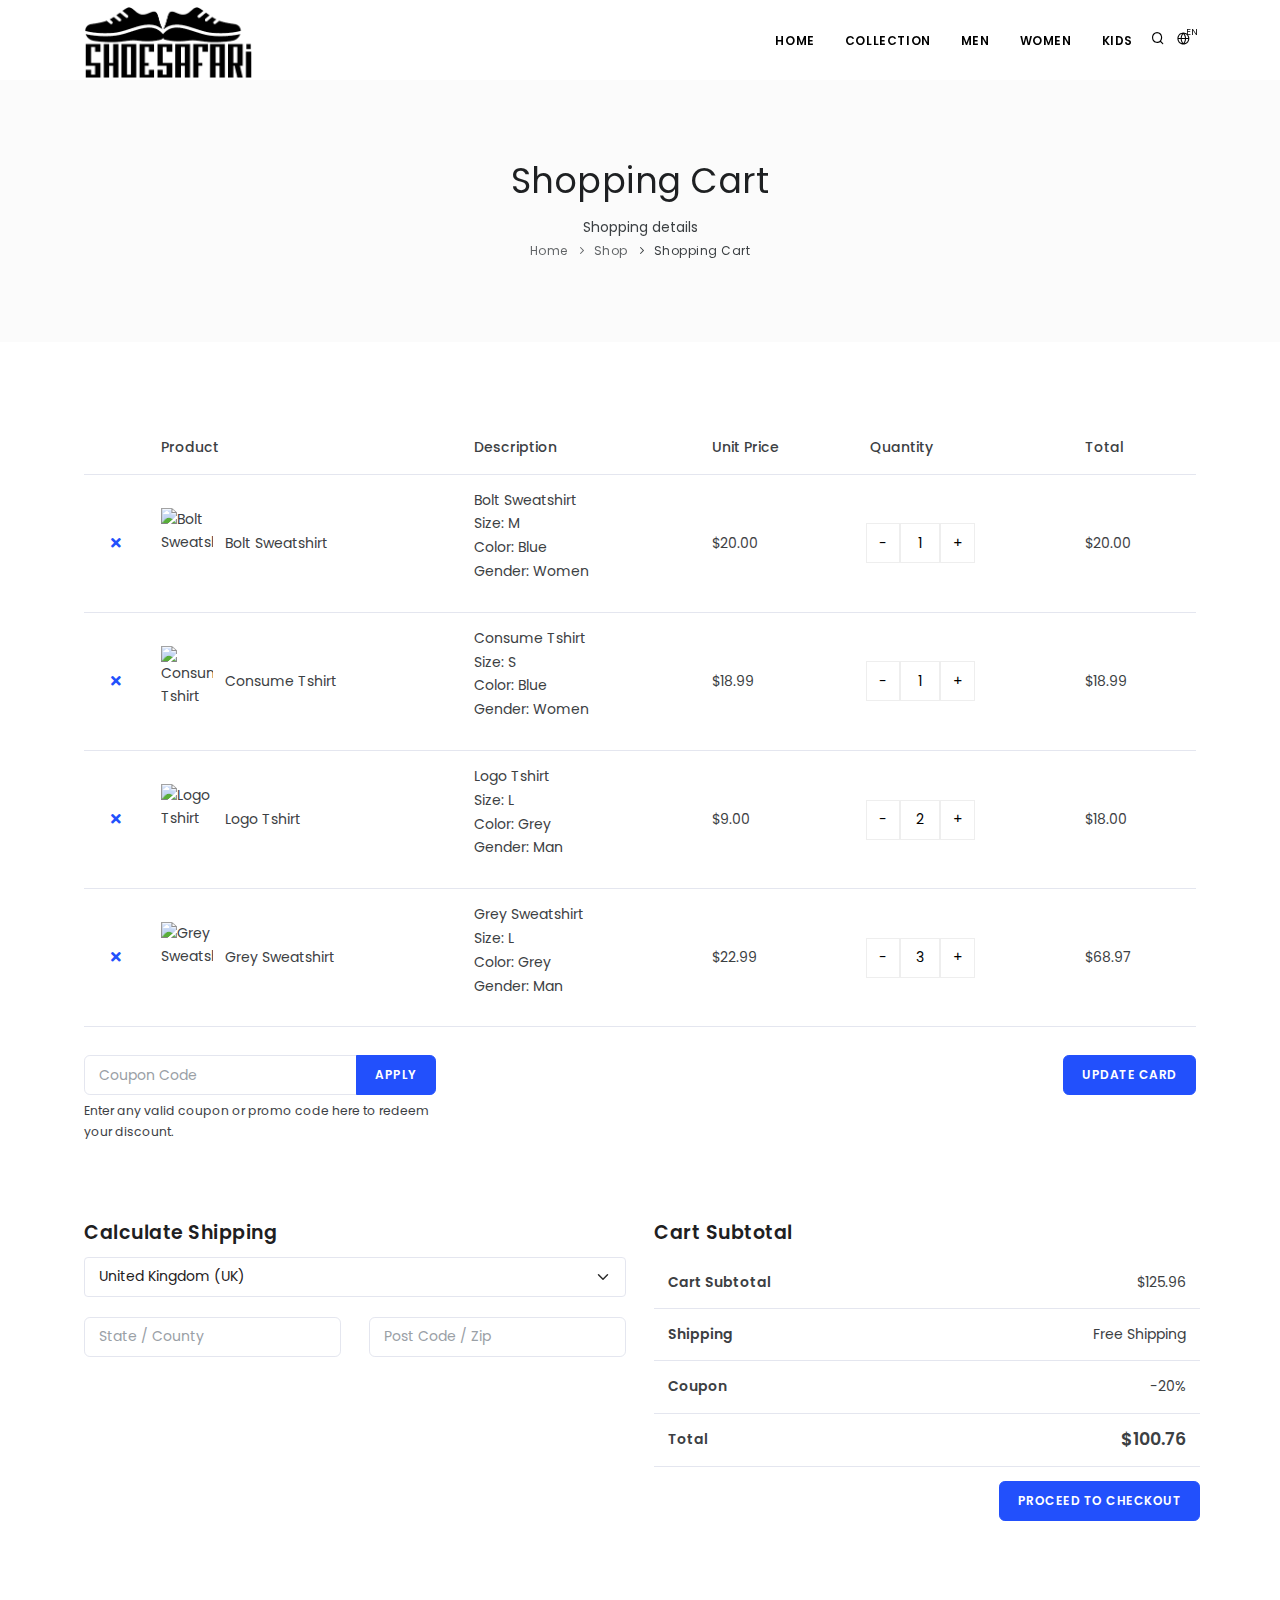
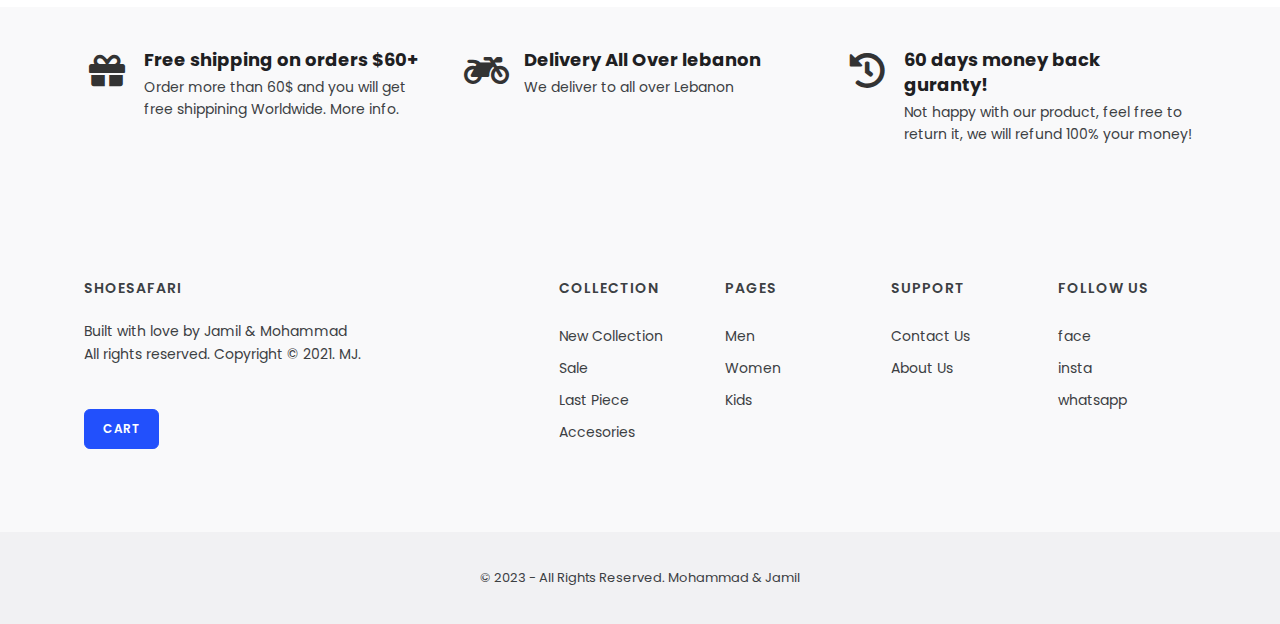
==== cart.html @ e4b2bf0d "Added Wishlist and wishlist" ====
<!DOCTYPE html>
<html lang="en">

<head>
    <meta name="viewport" content="width=device-width, initial-scale=1" />
    <meta http-equiv="content-type" content="text/html; charset=utf-8" />
    <meta name="author" content="INSPIRO" />
    <meta name="description" content="Themeforest Template Polo, html template">
    <link rel="icon" type="image/png" href="assets/image/logos/1.png">
    <meta http-equiv="X-UA-Compatible" content="IE=edge">
    <!-- Document title -->
    <title>ShoeSafari</title>
    <!-- Stylesheets & Fonts -->
    <link href="assets/css/plugins.css" rel="stylesheet">
    <link href="assets/css/style.css" rel="stylesheet">
    <link href="assets/css/our.css" rel="stylesheet">

</head>

<body>
    <!--  -->
    <!-- Body Inner -->
    <div class="body-inner">
        <!--This Is a Body Comment-->

        <!-- Header -->
        <header id="header" class="header-data">
            <div class="header-inner">
                <div class="container">
                    <!--Logo-->
                    <div id="logo">
                        <a href="index.html">
                            <!-- only one logo img -->
                            <span class="logo-default">
                                <img src="assets/image/logos/1.png" />
                            </span>
                        </a>
                    </div>
                    <!--End: Logo-->
                    <!-- Search -->
                    <div id="search"><a id="btn-search-close" class="btn-search-close" aria-label="Close search form"><i
                                class="icon-x"></i></a>
                        <form class="search-form" action="search-results-page.html" method="get">
                            <input class="form-control" name="q" type="text" placeholder="Type & Search..." />
                            <span class="text-muted">Start typing & press "Enter" or "ESC" to close</span>
                        </form>
                    </div>
                    <!-- end: search -->
                    <!--Header Extras-->
                    <div class="header-extras">
                        <ul>
                            <li>
                                <a id="btn-search" href="#"> <i class="icon-search"></i></a>
                            </li>
                            <li>
                                <div class="p-dropdown"> <a href="#"><i class="icon-globe"></i><span>EN</span></a>
                                    <ul class="p-dropdown-content">
                                        <li style="color: #000;"><a href="#">French</a></li>
                                        <li><a href="#">Spanish</a></li>
                                        <li><a href="#">English</a></li>
                                    </ul>
                                </div>
                            </li>
                        </ul>
                    </div>
                    <!--end: Header Extras-->
                    <!--Navigation Resposnive Trigger-->
                    <div id="mainMenu-trigger"> <a class="lines-button x"><span class="lines"></span></a></div>
                    <!--end: Navigation Resposnive Trigger-->
                    <!--Navigation-->
                    <div id="mainMenu">
                        <div class="container">
                            <nav>
                                <ul>
                                    <li><a href="index.html">Home</a></li>
                                    <li class="dropdown"><a href="#">Collection</a>
                                        <ul class="dropdown-menu">
                                            <li class=""><a href="#">New Collection <span
                                                        class="badge bg-danger">NEW</span></a></li>
                                            <li class=""><a href="#">Sales</a></li>
                                            <li class=""><a href="#">Last Piece</a></li>
                                            <li class=""><a href="#">Accessories</a></li>
                                        </ul>
                                    </li>
                                    <li class="dropdown"><a href="#">Men</a>
                                        <ul class="dropdown-menu">
                                            <li class=""><a href="#">Casual</a></li>
                                            <li class="dropdown-submenu"><a href="#">Sport</a>
                                                <ul class="dropdown-menu">
                                                    <li><a href="">Football</a></li>
                                                    <li><a href="">Basketball</a></li>
                                                    <li><a href="">Running</a></li>
                                                    <li><a href="">Others</a></li>
                                                </ul>
                                            </li>
                                            <li class=""><a href="#">Sneakers <span
                                                        class="badge bg-danger">NEW</span></a></li>
                                            <li class=""><a href="#">Boots</a></li>
                                            <li class=""><a href="#">Slippers</a></li>
                                        </ul>
                                    </li>
                                    <li class="dropdown"><a href="#">Women</a>
                                        <ul class="dropdown-menu">
                                            <li class=""><a href="#">Casual</a></li>
                                            <li class="dropdown-submenu"><a href="#">Sport</a>
                                                <ul class="dropdown-menu">
                                                    <li><a href="">Football</a></li>
                                                    <li><a href="">Basketball</a></li>
                                                    <li><a href="">Running</a></li>
                                                    <li><a href="">Others</a></li>
                                                </ul>
                                            </li>
                                            <li class=""><a href="#">Sneakers <span
                                                        class="badge bg-danger">NEW</span></a></li>
                                            <li class=""><a href="#">Boots</a></li>
                                            <li class=""><a href="#">Slippers</a></li>
                                        </ul>
                                    </li>
                                    <li class="dropdown mega-menu-item"><a href="#">Kids</a>
                                        <ul class="dropdown-menu">
                                            <li class="mega-menu-content">
                                                <div class="row">
                                                    <div class="col-lg-3">
                                                        <ul>
                                                            <li class="mega-menu-title">Baby Girl</li>
                                                            <li><a href="#">Sandals</a></li>
                                                            <li><a href="#">Sneakers</a></li>
                                                            <li><a href="#">Ballerina</a></li>
                                                            <li><a href="#">Boots</a></li>

                                                        </ul>
                                                    </div>
                                                    <div class="col-lg-3">
                                                        <ul>
                                                            <li class="mega-menu-title">Girls</li>
                                                            <li><a href="#">Slippers / Slides</a></li>
                                                            <li><a href="#">Sandals</a></li>
                                                            <li><a href="#">Sneakers</a></li>
                                                            <li><a href="#">Ballerina</a></li>
                                                            <li><a href="#">Boots</a></li>
                                                        </ul>
                                                    </div>
                                                    <div class="col-lg-3">
                                                        <ul>
                                                            <li class="mega-menu-title">Baby Boy</li>
                                                            <li><a href="#">Sneakers</a></li>
                                                            <li><a href="#">Slippers/Sliders</a></li>
                                                            <li><a href="#">Sandals</a></li>
                                                            <li><a href="#">Boots</a></li>
                                                        </ul>
                                                    </div>
                                                    <div class="col-lg-3">
                                                        <ul>
                                                            <li class="mega-menu-title">Boy</li>
                                                            <li><a href="#">Sandals</a></li>
                                                            <li><a href="#">Slippers Slide</a></li>
                                                            <li><a href="#">Sneakers </a></li>
                                                            <li><a href="#">Boot</a></li>

                                                        </ul>
                                                    </div>


                                                </div>
                                            </li>
                                        </ul>
                                    </li>



                                </ul>
                            </nav>
                        </div>
                    </div>
                    <!--end: Navigation-->
                </div>
            </div>
        </header>

     <!---Shopping Cart Start-->
<section id="page-title">
    <div class="container">
        <div class="page-title">
            <h1>Shopping Cart</h1>
            <span>Shopping details</span>
        </div>
        <div class="breadcrumb">
            <ul>
                <li><a href="#">Home</a>
                </li>
                <li><a href="#">Shop</a>
                </li>
                <li class="active"><a href="#">Shopping Cart</a>
                </li>
            </ul>
        </div>
    </div>
</section>
<!-- end: Page title -->
<!-- SHOP CART -->
<section id="shop-cart">
    <div class="container">
        <div class="shop-cart">
            <div class="table table-sm table-striped table-responsive">
                <table class="table">
                    <thead>
                        <tr>
                            <th class="cart-product-remove"></th>
                            <th class="cart-product-thumbnail">Product</th>
                            <th class="cart-product-name">Description</th>
                            <th class="cart-product-price">Unit Price</th>
                            <th class="cart-product-quantity">Quantity</th>
                            <th class="cart-product-subtotal">Total</th>
                        </tr>
                    </thead>
                    <tbody>
                        <tr>
                            <td class="cart-product-remove">
                                <a href="#"><i class="fa fa-times"></i></a>
                            </td>
                            <td class="cart-product-thumbnail">
                                <a href="#">
                                    <img src="images/shop/products/1.jpg" alt="Bolt Sweatshirt">
                                </a>
                                <div class="cart-product-thumbnail-name">Bolt Sweatshirt</div>
                            </td>
                            <td class="cart-product-description">
                                <p><span>Bolt Sweatshirt</span>
                                    <span>Size: M</span>
                                    <span>Color: Blue</span>
                                    <span>Gender: Women</span>
                                </p>
                            </td>
                            <td class="cart-product-price">
                                <span class="amount">$20.00</span>
                            </td>
                            <td class="cart-product-quantity">
                                <div class="quantity">
                                    <input type="button" class="minus" value="-">
                                    <input type="text" class="qty" value="1" name="quantity">
                                    <input type="button" class="plus" value="+">
                                </div>
                            </td>
                            <td class="cart-product-subtotal">
                                <span class="amount">$20.00</span>
                            </td>
                        </tr>
                        <tr>
                            <td class="cart-product-remove">
                                <a href="#"><i class="fa fa-times"></i></a>
                            </td>
                            <td class="cart-product-thumbnail">
                                <a href="#">
                                    <img alt="Consume Tshirt" src="images/shop/products/2.jpg">
                                </a>
                                <div class="cart-product-thumbnail-name">Consume Tshirt</div>
                            </td>
                            <td class="cart-product-description">
                                <p><span>Consume Tshirt</span>
                                    <span>Size: S</span>
                                    <span>Color: Blue</span>
                                    <span>Gender: Women</span>
                                </p>
                            </td>
                            <td class="cart-product-price">
                                <span class="amount">$18.99</span>
                            </td>
                            <td class="cart-product-quantity">
                                <div class="quantity">
                                    <input type="button" class="minus" value="-">
                                    <input type="text" class="qty" value="1" name="quantity">
                                    <input type="button" class="plus" value="+">
                                </div>
                            </td>
                            <td class="cart-product-subtotal">
                                <span class="amount">$18.99</span>
                            </td>
                        </tr>
                        <tr>
                            <td class="cart-product-remove">
                                <a href="#"><i class="fa fa-times"></i></a>
                            </td>
                            <td class="cart-product-thumbnail">
                                <a href="#">
                                    <img src="images/shop/products/3.jpg" alt="Logo Tshirt">
                                </a>
                                <div class="cart-product-thumbnail-name">Logo Tshirt</div>
                            </td>
                            <td class="cart-product-description">
                                <p><span>Logo Tshirt</span>
                                    <span>Size: L</span>
                                    <span>Color: Grey</span>
                                    <span>Gender: Man</span>
                                </p>
                            </td>
                            <td class="cart-product-price">
                                <span class="amount">$9.00</span>
                            </td>
                            <td class="cart-product-quantity">
                                <div class="quantity">
                                    <input type="button" class="minus" value="-">
                                    <input type="text" class="qty" value="2" name="quantity">
                                    <input type="button" class="plus" value="+">
                                </div>
                            </td>
                            <td class="cart-product-subtotal">
                                <span class="amount">$18.00</span>
                            </td>
                        </tr>
                        <tr>
                            <td class="cart-product-remove">
                                <a href="#"><i class="fa fa-times"></i></a>
                            </td>
                            <td class="cart-product-thumbnail">
                                <a href="#">
                                    <img src="images/shop/products/5.jpg" alt="Grey Sweatshirt">
                                </a>
                                <div class="cart-product-thumbnail-name">Grey Sweatshirt</div>
                            </td>
                            <td class="cart-product-description">
                                <p><span>Grey Sweatshirt</span>
                                    <span>Size: L</span>
                                    <span>Color: Grey</span>
                                    <span>Gender: Man</span>
                                </p>
                            </td>
                            <td class="cart-product-price">
                                <span class="amount">$22.99</span>
                            </td>
                            <td class="cart-product-quantity">
                                <div class="quantity">
                                    <input type="button" class="minus" value="-">
                                    <input type="text" class="qty" value="3" name="quantity">
                                    <input type="button" class="plus" value="+">
                                </div>
                            </td>
                            <td class="cart-product-subtotal">
                                <span class="amount">$68.97</span>
                            </td>
                        </tr>
                    </tbody>
                </table>
            </div>
            <div class="row">
                <div class="col-lg-4">
                    <form class="form-inline">
                        <div class="input-group">
                            <input type="text" placeholder="Coupon Code" id="CouponCode" class="form-control">
                            <button type="submit" id="widget-subscribe-submit-button"
                                class="btn btn-primary">Apply</button>

                        </div>
                        <p class="small">Enter any valid coupon or promo code here to redeem your discount.</p>
                    </form>
                </div>
                <div class="col-lg-8 text-end">
                    <button type="button" class="btn btn-primary">Update Card</button>
                </div>
            </div>
            <div class="row">
                <hr class="space">
                <div class="col-lg-6">
                    <h4>Calculate Shipping</h4>
                    <form class="row">
                        <div class="col-lg-12 m-b-20">
                            <select class="form-select">
                                <option value="AX">Åland Islands</option>
                                <option value="AF">Afghanistan</option>
                                <option value="AL">Albania</option>
                                <option value="DZ">Algeria</option>
                                <option value="AD">Andorra</option>
                                <option value="AO">Angola</option>
                                <option value="AI">Anguilla</option>
                                <option value="AQ">Antarctica</option>
                                <option value="AG">Antigua and Barbuda</option>
                                <option value="AR">Argentina</option>
                                <option value="AM">Armenia</option>
                                <option value="AW">Aruba</option>
                                <option value="AU">Australia</option>
                                <option value="AT">Austria</option>
                                <option value="AZ">Azerbaijan</option>
                                <option value="BS">Bahamas</option>
                                <option value="BH">Bahrain</option>
                                <option value="BD">Bangladesh</option>
                                <option value="BB">Barbados</option>
                                <option value="BY">Belarus</option>
                                <option value="PW">Belau</option>
                                <option value="BE">Belgium</option>
                                <option value="BZ">Belize</option>
                                <option value="BJ">Benin</option>
                                <option value="BM">Bermuda</option>
                                <option value="BT">Bhutan</option>
                                <option value="BO">Bolivia</option>
                                <option value="BQ">Bonaire, Saint Eustatius and Saba</option>
                                <option value="BA">Bosnia and Herzegovina</option>
                                <option value="BW">Botswana</option>
                                <option value="BV">Bouvet Island</option>
                                <option value="BR">Brazil</option>
                                <option value="IO">British Indian Ocean Territory</option>
                                <option value="VG">British Virgin Islands</option>
                                <option value="BN">Brunei</option>
                                <option value="BG">Bulgaria</option>
                                <option value="BF">Burkina Faso</option>
                                <option value="BI">Burundi</option>
                                <option value="KH">Cambodia</option>
                                <option value="CM">Cameroon</option>
                                <option value="CA">Canada</option>
                                <option value="CV">Cape Verde</option>
                                <option value="KY">Cayman Islands</option>
                                <option value="CF">Central African Republic</option>
                                <option value="TD">Chad</option>
                                <option value="CL">Chile</option>
                                <option value="CN">China</option>
                                <option value="CX">Christmas Island</option>
                                <option value="CC">Cocos (Keeling) Islands</option>
                                <option value="CO">Colombia</option>
                                <option value="KM">Comoros</option>
                                <option value="CG">Congo (Brazzaville)</option>
                                <option value="CD">Congo (Kinshasa)</option>
                                <option value="CK">Cook Islands</option>
                                <option value="CR">Costa Rica</option>
                                <option value="HR">Croatia</option>
                                <option value="CU">Cuba</option>
                                <option value="CW">CuraÇao</option>
                                <option value="CY">Cyprus</option>
                                <option value="CZ">Czech Republic</option>
                                <option value="DK">Denmark</option>
                                <option value="DJ">Djibouti</option>
                                <option value="DM">Dominica</option>
                                <option value="DO">Dominican Republic</option>
                                <option value="EC">Ecuador</option>
                                <option value="EG">Egypt</option>
                                <option value="SV">El Salvador</option>
                                <option value="GQ">Equatorial Guinea</option>
                                <option value="ER">Eritrea</option>
                                <option value="EE">Estonia</option>
                                <option value="ET">Ethiopia</option>
                                <option value="FK">Falkland Islands</option>
                                <option value="FO">Faroe Islands</option>
                                <option value="FJ">Fiji</option>
                                <option value="FI">Finland</option>
                                <option value="FR">France</option>
                                <option value="GF">French Guiana</option>
                                <option value="PF">French Polynesia</option>
                                <option value="TF">French Southern Territories</option>
                                <option value="GA">Gabon</option>
                                <option value="GM">Gambia</option>
                                <option value="GE">Georgia</option>
                                <option value="DE">Germany</option>
                                <option value="GH">Ghana</option>
                                <option value="GI">Gibraltar</option>
                                <option value="GR">Greece</option>
                                <option value="GL">Greenland</option>
                                <option value="GD">Grenada</option>
                                <option value="GP">Guadeloupe</option>
                                <option value="GT">Guatemala</option>
                                <option value="GG">Guernsey</option>
                                <option value="GN">Guinea</option>
                                <option value="GW">Guinea-Bissau</option>
                                <option value="GY">Guyana</option>
                                <option value="HT">Haiti</option>
                                <option value="HM">Heard Island and McDonald Islands</option>
                                <option value="HN">Honduras</option>
                                <option value="HK">Hong Kong</option>
                                <option value="HU">Hungary</option>
                                <option value="IS">Iceland</option>
                                <option value="IN">India</option>
                                <option value="ID">Indonesia</option>
                                <option value="IR">Iran</option>
                                <option value="IQ">Iraq</option>
                                <option value="IM">Isle of Man</option>
                                <option value="IL">Israel</option>
                                <option value="IT">Italy</option>
                                <option value="CI">Ivory Coast</option>
                                <option value="JM">Jamaica</option>
                                <option value="JP">Japan</option>
                                <option value="JE">Jersey</option>
                                <option value="JO">Jordan</option>
                                <option value="KZ">Kazakhstan</option>
                                <option value="KE">Kenya</option>
                                <option value="KI">Kiribati</option>
                                <option value="KW">Kuwait</option>
                                <option value="KG">Kyrgyzstan</option>
                                <option value="LA">Laos</option>
                                <option value="LV">Latvia</option>
                                <option value="LB">Lebanon</option>
                                <option value="LS">Lesotho</option>
                                <option value="LR">Liberia</option>
                                <option value="LY">Libya</option>
                                <option value="LI">Liechtenstein</option>
                                <option value="LT">Lithuania</option>
                                <option value="LU">Luxembourg</option>
                                <option value="MO">Macao S.A.R., China</option>
                                <option value="MK">Macedonia</option>
                                <option value="MG">Madagascar</option>
                                <option value="MW">Malawi</option>
                                <option value="MY">Malaysia</option>
                                <option value="MV">Maldives</option>
                                <option value="ML">Mali</option>
                                <option value="MT">Malta</option>
                                <option value="MH">Marshall Islands</option>
                                <option value="MQ">Martinique</option>
                                <option value="MR">Mauritania</option>
                                <option value="MU">Mauritius</option>
                                <option value="YT">Mayotte</option>
                                <option value="MX">Mexico</option>
                                <option value="FM">Micronesia</option>
                                <option value="MD">Moldova</option>
                                <option value="MC">Monaco</option>
                                <option value="MN">Mongolia</option>
                                <option value="ME">Montenegro</option>
                                <option value="MS">Montserrat</option>
                                <option value="MA">Morocco</option>
                                <option value="MZ">Mozambique</option>
                                <option value="MM">Myanmar</option>
                                <option value="NA">Namibia</option>
                                <option value="NR">Nauru</option>
                                <option value="NP">Nepal</option>
                                <option value="NL">Netherlands</option>
                                <option value="AN">Netherlands Antilles</option>
                                <option value="NC">New Caledonia</option>
                                <option value="NZ">New Zealand</option>
                                <option value="NI">Nicaragua</option>
                                <option value="NE">Niger</option>
                                <option value="NG">Nigeria</option>
                                <option value="NU">Niue</option>
                                <option value="NF">Norfolk Island</option>
                                <option value="KP">North Korea</option>
                                <option value="NO">Norway</option>
                                <option value="OM">Oman</option>
                                <option value="PK">Pakistan</option>
                                <option value="PS">Palestinian Territory</option>
                                <option value="PA">Panama</option>
                                <option value="PG">Papua New Guinea</option>
                                <option value="PY">Paraguay</option>
                                <option value="PE">Peru</option>
                                <option value="PH">Philippines</option>
                                <option value="PN">Pitcairn</option>
                                <option value="PL">Poland</option>
                                <option value="PT">Portugal</option>
                                <option value="QA">Qatar</option>
                                <option value="IE">Republic of Ireland</option>
                                <option value="RE">Reunion</option>
                                <option value="RO">Romania</option>
                                <option value="RU">Russia</option>
                                <option value="RW">Rwanda</option>
                                <option value="ST">São Tomé and Príncipe</option>
                                <option value="BL">Saint Barthélemy</option>
                                <option value="SH">Saint Helena</option>
                                <option value="KN">Saint Kitts and Nevis</option>
                                <option value="LC">Saint Lucia</option>
                                <option value="SX">Saint Martin (Dutch part)</option>
                                <option value="MF">Saint Martin (French part)</option>
                                <option value="PM">Saint Pierre and Miquelon</option>
                                <option value="VC">Saint Vincent and the Grenadines</option>
                                <option value="SM">San Marino</option>
                                <option value="SA">Saudi Arabia</option>
                                <option value="SN">Senegal</option>
                                <option value="RS">Serbia</option>
                                <option value="SC">Seychelles</option>
                                <option value="SL">Sierra Leone</option>
                                <option value="SG">Singapore</option>
                                <option value="SK">Slovakia</option>
                                <option value="SI">Slovenia</option>
                                <option value="SB">Solomon Islands</option>
                                <option value="SO">Somalia</option>
                                <option value="ZA">South Africa</option>
                                <option value="GS">South Georgia/Sandwich Islands</option>
                                <option value="KR">South Korea</option>
                                <option value="SS">South Sudan</option>
                                <option value="ES">Spain</option>
                                <option value="LK">Sri Lanka</option>
                                <option value="SD">Sudan</option>
                                <option value="SR">Suriname</option>
                                <option value="SJ">Svalbard and Jan Mayen</option>
                                <option value="SZ">Swaziland</option>
                                <option value="SE">Sweden</option>
                                <option value="CH">Switzerland</option>
                                <option value="SY">Syria</option>
                                <option value="TW">Taiwan</option>
                                <option value="TJ">Tajikistan</option>
                                <option value="TZ">Tanzania</option>
                                <option value="TH">Thailand</option>
                                <option value="TL">Timor-Leste</option>
                                <option value="TG">Togo</option>
                                <option value="TK">Tokelau</option>
                                <option value="TO">Tonga</option>
                                <option value="TT">Trinidad and Tobago</option>
                                <option value="TN">Tunisia</option>
                                <option value="TR">Turkey</option>
                                <option value="TM">Turkmenistan</option>
                                <option value="TC">Turks and Caicos Islands</option>
                                <option value="TV">Tuvalu</option>
                                <option value="UG">Uganda</option>
                                <option value="UA">Ukraine</option>
                                <option value="AE">United Arab Emirates</option>
                                <option selected="selected" value="GB">United Kingdom (UK)</option>
                                <option value="US">United States (US)</option>
                                <option value="UY">Uruguay</option>
                                <option value="UZ">Uzbekistan</option>
                                <option value="VU">Vanuatu</option>
                                <option value="VA">Vatican</option>
                                <option value="VE">Venezuela</option>
                                <option value="VN">Vietnam</option>
                                <option value="WF">Wallis and Futuna</option>
                                <option value="EH">Western Sahara</option>
                                <option value="WS">Western Samoa</option>
                                <option value="YE">Yemen</option>
                                <option value="ZM">Zambia</option>
                                <option value="ZW">Zimbabwe</option>
                            </select>
                        </div>
                        <div class="col-lg-6 form-group">
                            <input type="text" placeholder="State / County" class="form-control">
                        </div>
                        <div class="col-lg-6  form-group">
                            <input type="text" class="form-control" placeholder="Post Code / Zip">
                        </div>
                    </form>
                </div>
                <div class="col-lg-6 p-r-10 ">
                    <div class="table-responsive">
                        <h4>Cart Subtotal</h4>
                        <table class="table">
                            <tbody>
                                <tr>
                                    <td class="cart-product-name">
                                        <strong>Cart Subtotal</strong>
                                    </td>
                                    <td class="cart-product-name text-end">
                                        <span class="amount">$125.96</span>
                                    </td>
                                </tr>
                                <tr>
                                    <td class="cart-product-name">
                                        <strong>Shipping</strong>
                                    </td>
                                    <td class="cart-product-name  text-end">
                                        <span class="amount">Free Shipping</span>
                                    </td>
                                </tr>
                                <tr>
                                    <td class="cart-product-name">
                                        <strong>Coupon</strong>
                                    </td>
                                    <td class="cart-product-name  text-end">
                                        <span class="amount">-20%</span>
                                    </td>
                                </tr>
                                <tr>
                                    <td class="cart-product-name">
                                        <strong>Total</strong>
                                    </td>
                                    <td class="cart-product-name text-end">
                                        <span class="amount color lead"><strong>$100.76</strong></span>
                                    </td>
                                </tr>
                            </tbody>
                        </table>
                    </div>
                    <a href="#" class="btn icon-left float-right"><span>Proceed to Checkout</span></a>
                </div>
            </div>
        </div>
    </div>
</section>

        <!-- DELIVERY INFO -->
        <section class="background-grey p-t-40 p-b-0">
            <div class="container">
                <div class="row">
                    <div class="col-lg-4">
                        <div class="icon-box effect small clean">
                            <div class="icon">
                                <a href="#"><i class="fa fa-gift"></i></a>
                            </div>
                            <h3>Free shipping on orders $60+</h3>
                            <p>Order more than 60$ and you will get free shippining Worldwide. More info.</p>
                        </div>
                    </div>

                    <div class="col-lg-4">
                        <div class="icon-box effect small clean">
                            <div class="icon">
                                <a href="#"><i class="fa fa-motorcycle"></i></a>
                            </div>
                            <h3>Delivery All Over lebanon</h3>
                            <p>We deliver to all over Lebanon</p>
                        </div>
                    </div>

                    <div class="col-lg-4">
                        <div class="icon-box effect small clean">
                            <div class="icon">
                                <a href="#"><i class="fa fa-history"></i></a>
                            </div>
                            <h3>60 days money back guranty!</h3>
                            <p>Not happy with our product, feel free to return it, we will refund 100% your money!</p>
                        </div>
                    </div>
                </div>
            </div>
        </section>
        <!-- end: DELIVERY INFO -->




        <!-- Footer -->
        <footer id="footer">
            <div class="footer-content">
                <div class="container">
                    <div class="row">
                        <div class="col-lg-5">
                            <div class="widget">
                                <div class="widget-title">ShoeSafari</div>
                                <p class="mb-5">Built with love by Jamil & Mohammad<br> All rights reserved.
                                    Copyright © 2021. MJ.</p>
                                <a href="https://themeforest.net/item/polo-responsive-multipurpose-html5-template/13708923"
                                    class="btn btn-inverted" target="_blank">Cart</a>
                            </div>
                        </div>
                        <div class="col-lg-7">
                            <div class="row">
                                <div class="col-lg-3">
                                    <div class="widget">
                                        <div class="widget-title">Collection</div>
                                        <ul class="list">
                                            <li><a href="#">New Collection</a></li>
                                            <li><a href="#">Sale</a></li>
                                            <li><a href="#">Last Piece</a></li>
                                            <li><a href="#">Accesories</a></li>
                                        </ul>
                                    </div>
                                </div>
                                <div class="col-lg-3">
                                    <div class="widget">
                                        <div class="widget-title">Pages</div>
                                        <ul class="list">
                                            <li><a href="#">Men</a></li>
                                            <li><a href="#">Women</a></li>
                                            <li><a href="#">Kids</a></li>
                                        </ul>
                                    </div>
                                </div>
                                <div class="col-lg-3">
                                    <div class="widget">
                                        <div class="widget-title">Support</div>
                                        <ul class="list">
                                            <li><a href="#">Contact Us</a></li>
                                            <li><a href="#">About Us</a></li>
                                            <li><a href="#"></a></li>
                                        </ul>
                                    </div>
                                </div>
                                <div class="col-lg-3">
                                    <div class="widget">
                                        <div class="widget-title">Follow US</div>
                                        <ul class="list">
                                            <li><a href="#">face</a></li>
                                            <li><a href="#">insta</a></li>
                                            <li><a href="#">whatsapp</a></li>
                                        </ul>
                                    </div>
                                </div>
                            </div>
                        </div>
                    </div>
                </div>
            </div>

            <div class="copyright-content">
                <div class="container">
                    <div class="copyright-text text-center">&copy; 2023 -
                        All Rights Reserved.<a href="#" target="_blank" rel="noopener">
                            Mohammad & Jamil</a>
                    </div>
                </div>
            </div>
        </footer>
        <!-- end: Footer -->

    </div>
    <!-- end: Body Inner -->

    <!-- Scroll top -->
    <a id="scrollTop"><i class="icon-chevron-up"></i><i class="icon-chevron-up"></i></a>
</body>
<script src="assets/js/jquery.js"></script>
<script src="assets/js/plugin.js"></script>
<script src="assets/js/function.js"></script>
<script src="assets/js/script.js"></script>
<script src="assets/js/our.js"></script>

</html>
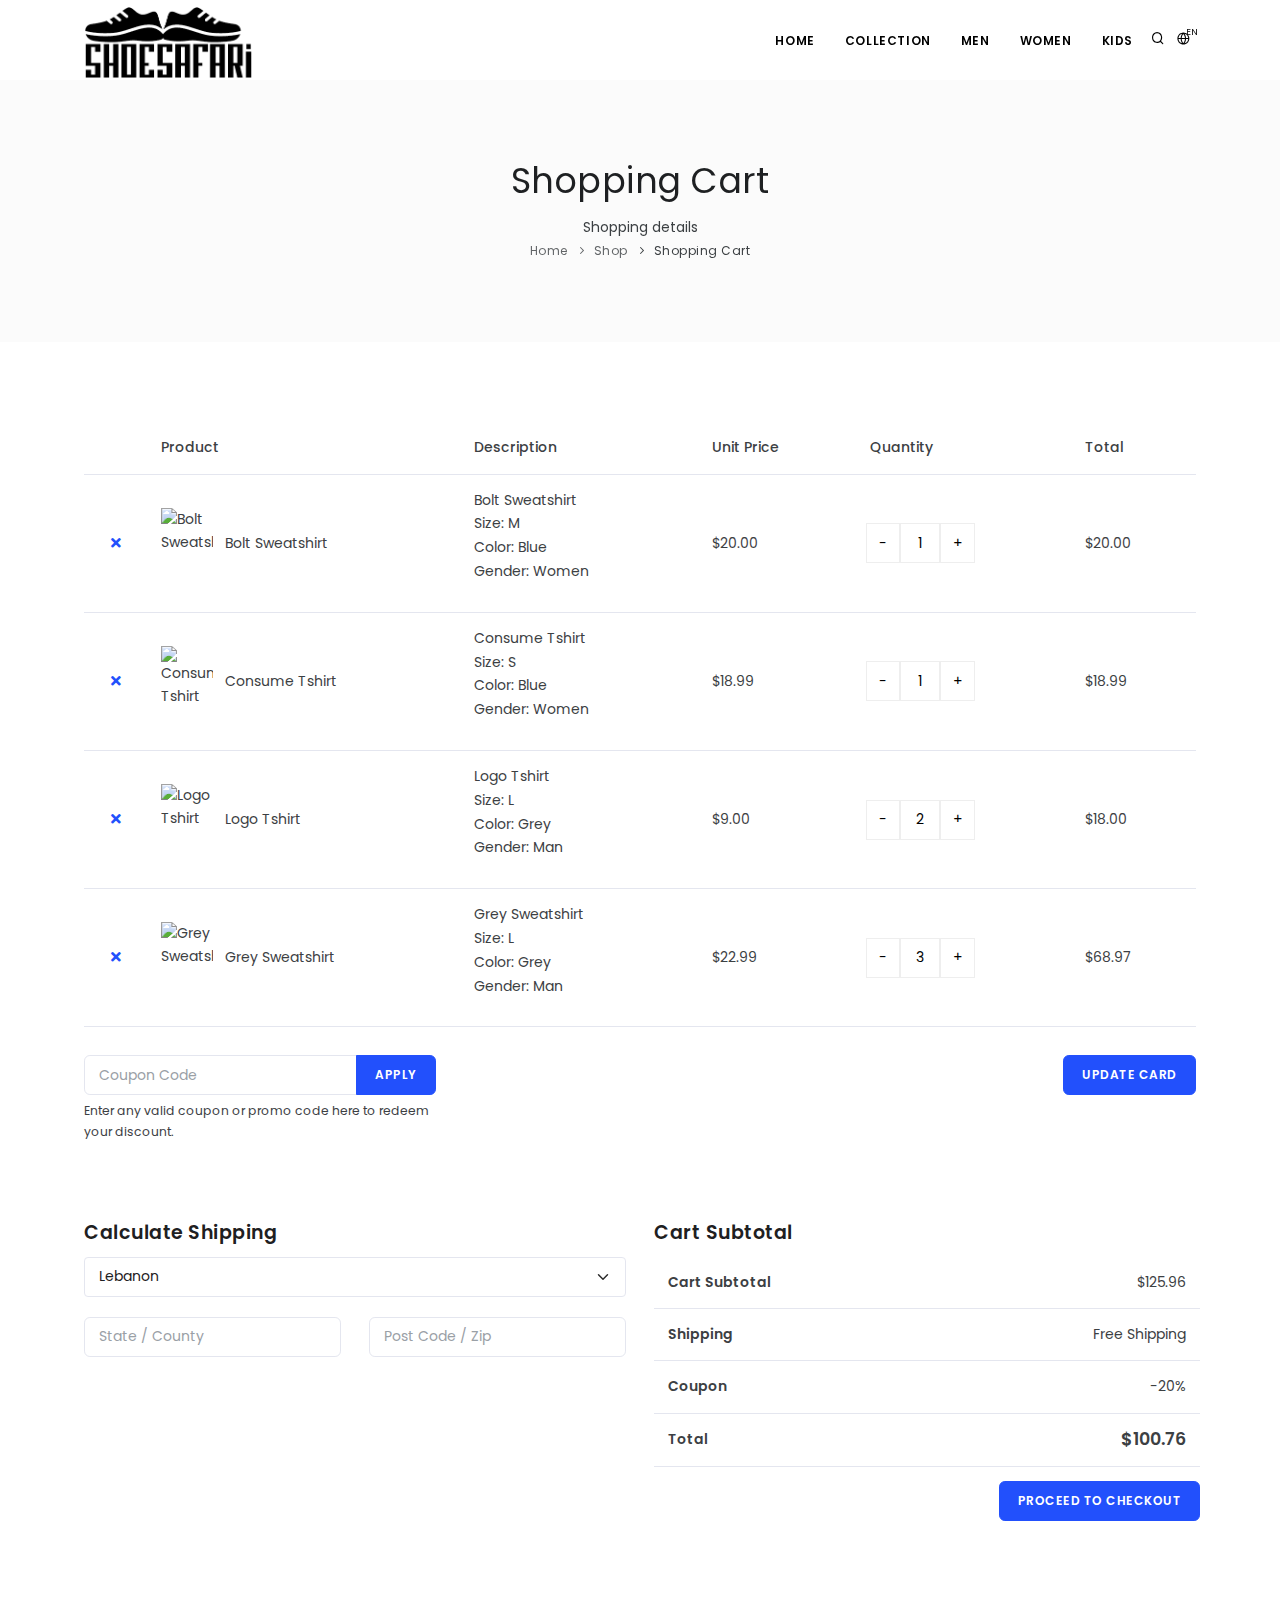
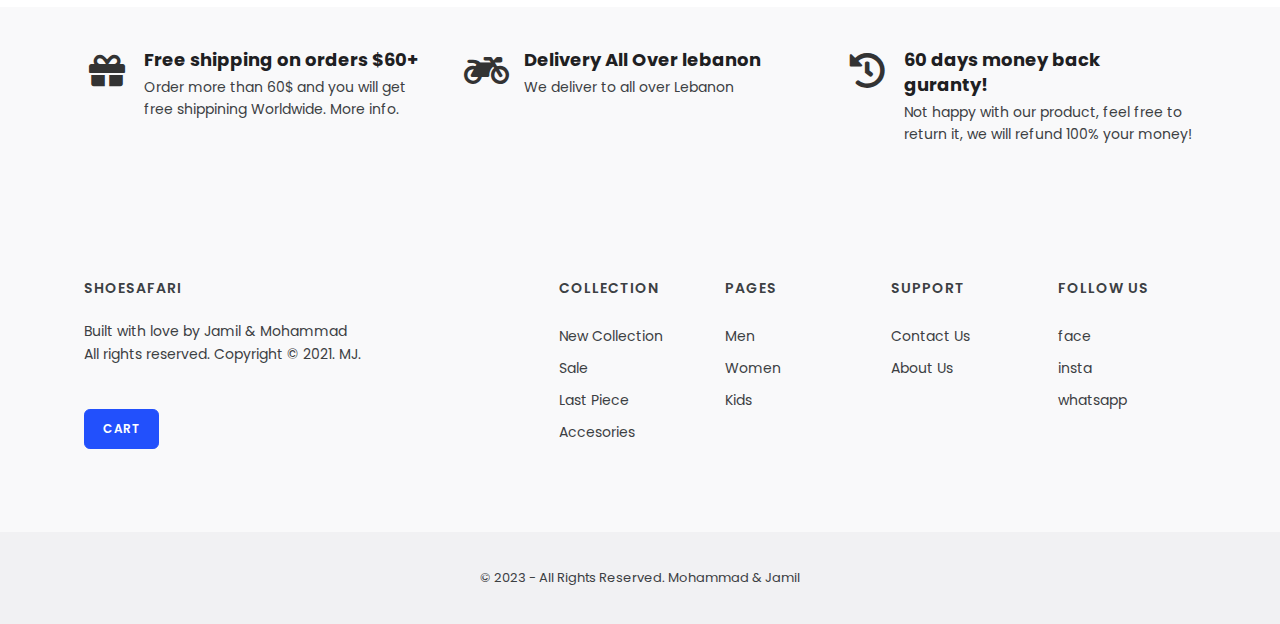
==== commit 1666fd10: "h" ====
--- a/cart.html
+++ b/cart.html
@@ -177,493 +177,493 @@
             </div>
         </header>
 
-     <!---Shopping Cart Start-->
-<section id="page-title">
-    <div class="container">
-        <div class="page-title">
-            <h1>Shopping Cart</h1>
-            <span>Shopping details</span>
-        </div>
-        <div class="breadcrumb">
-            <ul>
-                <li><a href="#">Home</a>
-                </li>
-                <li><a href="#">Shop</a>
-                </li>
-                <li class="active"><a href="#">Shopping Cart</a>
-                </li>
-            </ul>
-        </div>
-    </div>
-</section>
-<!-- end: Page title -->
-<!-- SHOP CART -->
-<section id="shop-cart">
-    <div class="container">
-        <div class="shop-cart">
-            <div class="table table-sm table-striped table-responsive">
-                <table class="table">
-                    <thead>
-                        <tr>
-                            <th class="cart-product-remove"></th>
-                            <th class="cart-product-thumbnail">Product</th>
-                            <th class="cart-product-name">Description</th>
-                            <th class="cart-product-price">Unit Price</th>
-                            <th class="cart-product-quantity">Quantity</th>
-                            <th class="cart-product-subtotal">Total</th>
-                        </tr>
-                    </thead>
-                    <tbody>
-                        <tr>
-                            <td class="cart-product-remove">
-                                <a href="#"><i class="fa fa-times"></i></a>
-                            </td>
-                            <td class="cart-product-thumbnail">
-                                <a href="#">
-                                    <img src="images/shop/products/1.jpg" alt="Bolt Sweatshirt">
-                                </a>
-                                <div class="cart-product-thumbnail-name">Bolt Sweatshirt</div>
-                            </td>
-                            <td class="cart-product-description">
-                                <p><span>Bolt Sweatshirt</span>
-                                    <span>Size: M</span>
-                                    <span>Color: Blue</span>
-                                    <span>Gender: Women</span>
-                                </p>
-                            </td>
-                            <td class="cart-product-price">
-                                <span class="amount">$20.00</span>
-                            </td>
-                            <td class="cart-product-quantity">
-                                <div class="quantity">
-                                    <input type="button" class="minus" value="-">
-                                    <input type="text" class="qty" value="1" name="quantity">
-                                    <input type="button" class="plus" value="+">
-                                </div>
-                            </td>
-                            <td class="cart-product-subtotal">
-                                <span class="amount">$20.00</span>
-                            </td>
-                        </tr>
-                        <tr>
-                            <td class="cart-product-remove">
-                                <a href="#"><i class="fa fa-times"></i></a>
-                            </td>
-                            <td class="cart-product-thumbnail">
-                                <a href="#">
-                                    <img alt="Consume Tshirt" src="images/shop/products/2.jpg">
-                                </a>
-                                <div class="cart-product-thumbnail-name">Consume Tshirt</div>
-                            </td>
-                            <td class="cart-product-description">
-                                <p><span>Consume Tshirt</span>
-                                    <span>Size: S</span>
-                                    <span>Color: Blue</span>
-                                    <span>Gender: Women</span>
-                                </p>
-                            </td>
-                            <td class="cart-product-price">
-                                <span class="amount">$18.99</span>
-                            </td>
-                            <td class="cart-product-quantity">
-                                <div class="quantity">
-                                    <input type="button" class="minus" value="-">
-                                    <input type="text" class="qty" value="1" name="quantity">
-                                    <input type="button" class="plus" value="+">
-                                </div>
-                            </td>
-                            <td class="cart-product-subtotal">
-                                <span class="amount">$18.99</span>
-                            </td>
-                        </tr>
-                        <tr>
-                            <td class="cart-product-remove">
-                                <a href="#"><i class="fa fa-times"></i></a>
-                            </td>
-                            <td class="cart-product-thumbnail">
-                                <a href="#">
-                                    <img src="images/shop/products/3.jpg" alt="Logo Tshirt">
-                                </a>
-                                <div class="cart-product-thumbnail-name">Logo Tshirt</div>
-                            </td>
-                            <td class="cart-product-description">
-                                <p><span>Logo Tshirt</span>
-                                    <span>Size: L</span>
-                                    <span>Color: Grey</span>
-                                    <span>Gender: Man</span>
-                                </p>
-                            </td>
-                            <td class="cart-product-price">
-                                <span class="amount">$9.00</span>
-                            </td>
-                            <td class="cart-product-quantity">
-                                <div class="quantity">
-                                    <input type="button" class="minus" value="-">
-                                    <input type="text" class="qty" value="2" name="quantity">
-                                    <input type="button" class="plus" value="+">
-                                </div>
-                            </td>
-                            <td class="cart-product-subtotal">
-                                <span class="amount">$18.00</span>
-                            </td>
-                        </tr>
-                        <tr>
-                            <td class="cart-product-remove">
-                                <a href="#"><i class="fa fa-times"></i></a>
-                            </td>
-                            <td class="cart-product-thumbnail">
-                                <a href="#">
-                                    <img src="images/shop/products/5.jpg" alt="Grey Sweatshirt">
-                                </a>
-                                <div class="cart-product-thumbnail-name">Grey Sweatshirt</div>
-                            </td>
-                            <td class="cart-product-description">
-                                <p><span>Grey Sweatshirt</span>
-                                    <span>Size: L</span>
-                                    <span>Color: Grey</span>
-                                    <span>Gender: Man</span>
-                                </p>
-                            </td>
-                            <td class="cart-product-price">
-                                <span class="amount">$22.99</span>
-                            </td>
-                            <td class="cart-product-quantity">
-                                <div class="quantity">
-                                    <input type="button" class="minus" value="-">
-                                    <input type="text" class="qty" value="3" name="quantity">
-                                    <input type="button" class="plus" value="+">
-                                </div>
-                            </td>
-                            <td class="cart-product-subtotal">
-                                <span class="amount">$68.97</span>
-                            </td>
-                        </tr>
-                    </tbody>
-                </table>
-            </div>
-            <div class="row">
-                <div class="col-lg-4">
-                    <form class="form-inline">
-                        <div class="input-group">
-                            <input type="text" placeholder="Coupon Code" id="CouponCode" class="form-control">
-                            <button type="submit" id="widget-subscribe-submit-button"
-                                class="btn btn-primary">Apply</button>
-
-                        </div>
-                        <p class="small">Enter any valid coupon or promo code here to redeem your discount.</p>
-                    </form>
+        <!---Shopping Cart Start-->
+        <section id="page-title">
+            <div class="container">
+                <div class="page-title">
+                    <h1>Shopping Cart</h1>
+                    <span>Shopping details</span>
                 </div>
-                <div class="col-lg-8 text-end">
-                    <button type="button" class="btn btn-primary">Update Card</button>
+                <div class="breadcrumb">
+                    <ul>
+                        <li><a href="#">Home</a>
+                        </li>
+                        <li><a href="#">Shop</a>
+                        </li>
+                        <li class="active"><a href="#">Shopping Cart</a>
+                        </li>
+                    </ul>
                 </div>
             </div>
-            <div class="row">
-                <hr class="space">
-                <div class="col-lg-6">
-                    <h4>Calculate Shipping</h4>
-                    <form class="row">
-                        <div class="col-lg-12 m-b-20">
-                            <select class="form-select">
-                                <option value="AX">Åland Islands</option>
-                                <option value="AF">Afghanistan</option>
-                                <option value="AL">Albania</option>
-                                <option value="DZ">Algeria</option>
-                                <option value="AD">Andorra</option>
-                                <option value="AO">Angola</option>
-                                <option value="AI">Anguilla</option>
-                                <option value="AQ">Antarctica</option>
-                                <option value="AG">Antigua and Barbuda</option>
-                                <option value="AR">Argentina</option>
-                                <option value="AM">Armenia</option>
-                                <option value="AW">Aruba</option>
-                                <option value="AU">Australia</option>
-                                <option value="AT">Austria</option>
-                                <option value="AZ">Azerbaijan</option>
-                                <option value="BS">Bahamas</option>
-                                <option value="BH">Bahrain</option>
-                                <option value="BD">Bangladesh</option>
-                                <option value="BB">Barbados</option>
-                                <option value="BY">Belarus</option>
-                                <option value="PW">Belau</option>
-                                <option value="BE">Belgium</option>
-                                <option value="BZ">Belize</option>
-                                <option value="BJ">Benin</option>
-                                <option value="BM">Bermuda</option>
-                                <option value="BT">Bhutan</option>
-                                <option value="BO">Bolivia</option>
-                                <option value="BQ">Bonaire, Saint Eustatius and Saba</option>
-                                <option value="BA">Bosnia and Herzegovina</option>
-                                <option value="BW">Botswana</option>
-                                <option value="BV">Bouvet Island</option>
-                                <option value="BR">Brazil</option>
-                                <option value="IO">British Indian Ocean Territory</option>
-                                <option value="VG">British Virgin Islands</option>
-                                <option value="BN">Brunei</option>
-                                <option value="BG">Bulgaria</option>
-                                <option value="BF">Burkina Faso</option>
-                                <option value="BI">Burundi</option>
-                                <option value="KH">Cambodia</option>
-                                <option value="CM">Cameroon</option>
-                                <option value="CA">Canada</option>
-                                <option value="CV">Cape Verde</option>
-                                <option value="KY">Cayman Islands</option>
-                                <option value="CF">Central African Republic</option>
-                                <option value="TD">Chad</option>
-                                <option value="CL">Chile</option>
-                                <option value="CN">China</option>
-                                <option value="CX">Christmas Island</option>
-                                <option value="CC">Cocos (Keeling) Islands</option>
-                                <option value="CO">Colombia</option>
-                                <option value="KM">Comoros</option>
-                                <option value="CG">Congo (Brazzaville)</option>
-                                <option value="CD">Congo (Kinshasa)</option>
-                                <option value="CK">Cook Islands</option>
-                                <option value="CR">Costa Rica</option>
-                                <option value="HR">Croatia</option>
-                                <option value="CU">Cuba</option>
-                                <option value="CW">CuraÇao</option>
-                                <option value="CY">Cyprus</option>
-                                <option value="CZ">Czech Republic</option>
-                                <option value="DK">Denmark</option>
-                                <option value="DJ">Djibouti</option>
-                                <option value="DM">Dominica</option>
-                                <option value="DO">Dominican Republic</option>
-                                <option value="EC">Ecuador</option>
-                                <option value="EG">Egypt</option>
-                                <option value="SV">El Salvador</option>
-                                <option value="GQ">Equatorial Guinea</option>
-                                <option value="ER">Eritrea</option>
-                                <option value="EE">Estonia</option>
-                                <option value="ET">Ethiopia</option>
-                                <option value="FK">Falkland Islands</option>
-                                <option value="FO">Faroe Islands</option>
-                                <option value="FJ">Fiji</option>
-                                <option value="FI">Finland</option>
-                                <option value="FR">France</option>
-                                <option value="GF">French Guiana</option>
-                                <option value="PF">French Polynesia</option>
-                                <option value="TF">French Southern Territories</option>
-                                <option value="GA">Gabon</option>
-                                <option value="GM">Gambia</option>
-                                <option value="GE">Georgia</option>
-                                <option value="DE">Germany</option>
-                                <option value="GH">Ghana</option>
-                                <option value="GI">Gibraltar</option>
-                                <option value="GR">Greece</option>
-                                <option value="GL">Greenland</option>
-                                <option value="GD">Grenada</option>
-                                <option value="GP">Guadeloupe</option>
-                                <option value="GT">Guatemala</option>
-                                <option value="GG">Guernsey</option>
-                                <option value="GN">Guinea</option>
-                                <option value="GW">Guinea-Bissau</option>
-                                <option value="GY">Guyana</option>
-                                <option value="HT">Haiti</option>
-                                <option value="HM">Heard Island and McDonald Islands</option>
-                                <option value="HN">Honduras</option>
-                                <option value="HK">Hong Kong</option>
-                                <option value="HU">Hungary</option>
-                                <option value="IS">Iceland</option>
-                                <option value="IN">India</option>
-                                <option value="ID">Indonesia</option>
-                                <option value="IR">Iran</option>
-                                <option value="IQ">Iraq</option>
-                                <option value="IM">Isle of Man</option>
-                                <option value="IL">Israel</option>
-                                <option value="IT">Italy</option>
-                                <option value="CI">Ivory Coast</option>
-                                <option value="JM">Jamaica</option>
-                                <option value="JP">Japan</option>
-                                <option value="JE">Jersey</option>
-                                <option value="JO">Jordan</option>
-                                <option value="KZ">Kazakhstan</option>
-                                <option value="KE">Kenya</option>
-                                <option value="KI">Kiribati</option>
-                                <option value="KW">Kuwait</option>
-                                <option value="KG">Kyrgyzstan</option>
-                                <option value="LA">Laos</option>
-                                <option value="LV">Latvia</option>
-                                <option value="LB">Lebanon</option>
-                                <option value="LS">Lesotho</option>
-                                <option value="LR">Liberia</option>
-                                <option value="LY">Libya</option>
-                                <option value="LI">Liechtenstein</option>
-                                <option value="LT">Lithuania</option>
-                                <option value="LU">Luxembourg</option>
-                                <option value="MO">Macao S.A.R., China</option>
-                                <option value="MK">Macedonia</option>
-                                <option value="MG">Madagascar</option>
-                                <option value="MW">Malawi</option>
-                                <option value="MY">Malaysia</option>
-                                <option value="MV">Maldives</option>
-                                <option value="ML">Mali</option>
-                                <option value="MT">Malta</option>
-                                <option value="MH">Marshall Islands</option>
-                                <option value="MQ">Martinique</option>
-                                <option value="MR">Mauritania</option>
-                                <option value="MU">Mauritius</option>
-                                <option value="YT">Mayotte</option>
-                                <option value="MX">Mexico</option>
-                                <option value="FM">Micronesia</option>
-                                <option value="MD">Moldova</option>
-                                <option value="MC">Monaco</option>
-                                <option value="MN">Mongolia</option>
-                                <option value="ME">Montenegro</option>
-                                <option value="MS">Montserrat</option>
-                                <option value="MA">Morocco</option>
-                                <option value="MZ">Mozambique</option>
-                                <option value="MM">Myanmar</option>
-                                <option value="NA">Namibia</option>
-                                <option value="NR">Nauru</option>
-                                <option value="NP">Nepal</option>
-                                <option value="NL">Netherlands</option>
-                                <option value="AN">Netherlands Antilles</option>
-                                <option value="NC">New Caledonia</option>
-                                <option value="NZ">New Zealand</option>
-                                <option value="NI">Nicaragua</option>
-                                <option value="NE">Niger</option>
-                                <option value="NG">Nigeria</option>
-                                <option value="NU">Niue</option>
-                                <option value="NF">Norfolk Island</option>
-                                <option value="KP">North Korea</option>
-                                <option value="NO">Norway</option>
-                                <option value="OM">Oman</option>
-                                <option value="PK">Pakistan</option>
-                                <option value="PS">Palestinian Territory</option>
-                                <option value="PA">Panama</option>
-                                <option value="PG">Papua New Guinea</option>
-                                <option value="PY">Paraguay</option>
-                                <option value="PE">Peru</option>
-                                <option value="PH">Philippines</option>
-                                <option value="PN">Pitcairn</option>
-                                <option value="PL">Poland</option>
-                                <option value="PT">Portugal</option>
-                                <option value="QA">Qatar</option>
-                                <option value="IE">Republic of Ireland</option>
-                                <option value="RE">Reunion</option>
-                                <option value="RO">Romania</option>
-                                <option value="RU">Russia</option>
-                                <option value="RW">Rwanda</option>
-                                <option value="ST">São Tomé and Príncipe</option>
-                                <option value="BL">Saint Barthélemy</option>
-                                <option value="SH">Saint Helena</option>
-                                <option value="KN">Saint Kitts and Nevis</option>
-                                <option value="LC">Saint Lucia</option>
-                                <option value="SX">Saint Martin (Dutch part)</option>
-                                <option value="MF">Saint Martin (French part)</option>
-                                <option value="PM">Saint Pierre and Miquelon</option>
-                                <option value="VC">Saint Vincent and the Grenadines</option>
-                                <option value="SM">San Marino</option>
-                                <option value="SA">Saudi Arabia</option>
-                                <option value="SN">Senegal</option>
-                                <option value="RS">Serbia</option>
-                                <option value="SC">Seychelles</option>
-                                <option value="SL">Sierra Leone</option>
-                                <option value="SG">Singapore</option>
-                                <option value="SK">Slovakia</option>
-                                <option value="SI">Slovenia</option>
-                                <option value="SB">Solomon Islands</option>
-                                <option value="SO">Somalia</option>
-                                <option value="ZA">South Africa</option>
-                                <option value="GS">South Georgia/Sandwich Islands</option>
-                                <option value="KR">South Korea</option>
-                                <option value="SS">South Sudan</option>
-                                <option value="ES">Spain</option>
-                                <option value="LK">Sri Lanka</option>
-                                <option value="SD">Sudan</option>
-                                <option value="SR">Suriname</option>
-                                <option value="SJ">Svalbard and Jan Mayen</option>
-                                <option value="SZ">Swaziland</option>
-                                <option value="SE">Sweden</option>
-                                <option value="CH">Switzerland</option>
-                                <option value="SY">Syria</option>
-                                <option value="TW">Taiwan</option>
-                                <option value="TJ">Tajikistan</option>
-                                <option value="TZ">Tanzania</option>
-                                <option value="TH">Thailand</option>
-                                <option value="TL">Timor-Leste</option>
-                                <option value="TG">Togo</option>
-                                <option value="TK">Tokelau</option>
-                                <option value="TO">Tonga</option>
-                                <option value="TT">Trinidad and Tobago</option>
-                                <option value="TN">Tunisia</option>
-                                <option value="TR">Turkey</option>
-                                <option value="TM">Turkmenistan</option>
-                                <option value="TC">Turks and Caicos Islands</option>
-                                <option value="TV">Tuvalu</option>
-                                <option value="UG">Uganda</option>
-                                <option value="UA">Ukraine</option>
-                                <option value="AE">United Arab Emirates</option>
-                                <option selected="selected" value="GB">United Kingdom (UK)</option>
-                                <option value="US">United States (US)</option>
-                                <option value="UY">Uruguay</option>
-                                <option value="UZ">Uzbekistan</option>
-                                <option value="VU">Vanuatu</option>
-                                <option value="VA">Vatican</option>
-                                <option value="VE">Venezuela</option>
-                                <option value="VN">Vietnam</option>
-                                <option value="WF">Wallis and Futuna</option>
-                                <option value="EH">Western Sahara</option>
-                                <option value="WS">Western Samoa</option>
-                                <option value="YE">Yemen</option>
-                                <option value="ZM">Zambia</option>
-                                <option value="ZW">Zimbabwe</option>
-                            </select>
-                        </div>
-                        <div class="col-lg-6 form-group">
-                            <input type="text" placeholder="State / County" class="form-control">
-                        </div>
-                        <div class="col-lg-6  form-group">
-                            <input type="text" class="form-control" placeholder="Post Code / Zip">
-                        </div>
-                    </form>
-                </div>
-                <div class="col-lg-6 p-r-10 ">
-                    <div class="table-responsive">
-                        <h4>Cart Subtotal</h4>
+        </section>
+        <!-- end: Page title -->
+        <!-- SHOP CART -->
+        <section id="shop-cart">
+            <div class="container">
+                <div class="shop-cart">
+                    <div class="table table-sm table-striped table-responsive">
                         <table class="table">
+                            <thead>
+                                <tr>
+                                    <th class="cart-product-remove"></th>
+                                    <th class="cart-product-thumbnail">Product</th>
+                                    <th class="cart-product-name">Description</th>
+                                    <th class="cart-product-price">Unit Price</th>
+                                    <th class="cart-product-quantity">Quantity</th>
+                                    <th class="cart-product-subtotal">Total</th>
+                                </tr>
+                            </thead>
                             <tbody>
                                 <tr>
-                                    <td class="cart-product-name">
-                                        <strong>Cart Subtotal</strong>
-                                    </td>
-                                    <td class="cart-product-name text-end">
-                                        <span class="amount">$125.96</span>
+                                    <td class="cart-product-remove">
+                                        <a href="#"><i class="fa fa-times"></i></a>
+                                    </td>
+                                    <td class="cart-product-thumbnail">
+                                        <a href="#">
+                                            <img src="images/shop/products/1.jpg" alt="Bolt Sweatshirt">
+                                        </a>
+                                        <div class="cart-product-thumbnail-name">Bolt Sweatshirt</div>
+                                    </td>
+                                    <td class="cart-product-description">
+                                        <p><span>Bolt Sweatshirt</span>
+                                            <span>Size: M</span>
+                                            <span>Color: Blue</span>
+                                            <span>Gender: Women</span>
+                                        </p>
+                                    </td>
+                                    <td class="cart-product-price">
+                                        <span class="amount">$20.00</span>
+                                    </td>
+                                    <td class="cart-product-quantity">
+                                        <div class="quantity">
+                                            <input type="button" class="minus" value="-">
+                                            <input type="text" class="qty" value="1" name="quantity">
+                                            <input type="button" class="plus" value="+">
+                                        </div>
+                                    </td>
+                                    <td class="cart-product-subtotal">
+                                        <span class="amount">$20.00</span>
                                     </td>
                                 </tr>
                                 <tr>
-                                    <td class="cart-product-name">
-                                        <strong>Shipping</strong>
-                                    </td>
-                                    <td class="cart-product-name  text-end">
-                                        <span class="amount">Free Shipping</span>
+                                    <td class="cart-product-remove">
+                                        <a href="#"><i class="fa fa-times"></i></a>
+                                    </td>
+                                    <td class="cart-product-thumbnail">
+                                        <a href="#">
+                                            <img alt="Consume Tshirt" src="images/shop/products/2.jpg">
+                                        </a>
+                                        <div class="cart-product-thumbnail-name">Consume Tshirt</div>
+                                    </td>
+                                    <td class="cart-product-description">
+                                        <p><span>Consume Tshirt</span>
+                                            <span>Size: S</span>
+                                            <span>Color: Blue</span>
+                                            <span>Gender: Women</span>
+                                        </p>
+                                    </td>
+                                    <td class="cart-product-price">
+                                        <span class="amount">$18.99</span>
+                                    </td>
+                                    <td class="cart-product-quantity">
+                                        <div class="quantity">
+                                            <input type="button" class="minus" value="-">
+                                            <input type="text" class="qty" value="1" name="quantity">
+                                            <input type="button" class="plus" value="+">
+                                        </div>
+                                    </td>
+                                    <td class="cart-product-subtotal">
+                                        <span class="amount">$18.99</span>
                                     </td>
                                 </tr>
                                 <tr>
-                                    <td class="cart-product-name">
-                                        <strong>Coupon</strong>
-                                    </td>
-                                    <td class="cart-product-name  text-end">
-                                        <span class="amount">-20%</span>
+                                    <td class="cart-product-remove">
+                                        <a href="#"><i class="fa fa-times"></i></a>
+                                    </td>
+                                    <td class="cart-product-thumbnail">
+                                        <a href="#">
+                                            <img src="images/shop/products/3.jpg" alt="Logo Tshirt">
+                                        </a>
+                                        <div class="cart-product-thumbnail-name">Logo Tshirt</div>
+                                    </td>
+                                    <td class="cart-product-description">
+                                        <p><span>Logo Tshirt</span>
+                                            <span>Size: L</span>
+                                            <span>Color: Grey</span>
+                                            <span>Gender: Man</span>
+                                        </p>
+                                    </td>
+                                    <td class="cart-product-price">
+                                        <span class="amount">$9.00</span>
+                                    </td>
+                                    <td class="cart-product-quantity">
+                                        <div class="quantity">
+                                            <input type="button" class="minus" value="-">
+                                            <input type="text" class="qty" value="2" name="quantity">
+                                            <input type="button" class="plus" value="+">
+                                        </div>
+                                    </td>
+                                    <td class="cart-product-subtotal">
+                                        <span class="amount">$18.00</span>
                                     </td>
                                 </tr>
                                 <tr>
-                                    <td class="cart-product-name">
-                                        <strong>Total</strong>
-                                    </td>
-                                    <td class="cart-product-name text-end">
-                                        <span class="amount color lead"><strong>$100.76</strong></span>
+                                    <td class="cart-product-remove">
+                                        <a href="#"><i class="fa fa-times"></i></a>
+                                    </td>
+                                    <td class="cart-product-thumbnail">
+                                        <a href="#">
+                                            <img src="images/shop/products/5.jpg" alt="Grey Sweatshirt">
+                                        </a>
+                                        <div class="cart-product-thumbnail-name">Grey Sweatshirt</div>
+                                    </td>
+                                    <td class="cart-product-description">
+                                        <p><span>Grey Sweatshirt</span>
+                                            <span>Size: L</span>
+                                            <span>Color: Grey</span>
+                                            <span>Gender: Man</span>
+                                        </p>
+                                    </td>
+                                    <td class="cart-product-price">
+                                        <span class="amount">$22.99</span>
+                                    </td>
+                                    <td class="cart-product-quantity">
+                                        <div class="quantity">
+                                            <input type="button" class="minus" value="-">
+                                            <input type="text" class="qty" value="3" name="quantity">
+                                            <input type="button" class="plus" value="+">
+                                        </div>
+                                    </td>
+                                    <td class="cart-product-subtotal">
+                                        <span class="amount">$68.97</span>
                                     </td>
                                 </tr>
                             </tbody>
                         </table>
                     </div>
-                    <a href="#" class="btn icon-left float-right"><span>Proceed to Checkout</span></a>
+                    <div class="row">
+                        <div class="col-lg-4">
+                            <form class="form-inline">
+                                <div class="input-group">
+                                    <input type="text" placeholder="Coupon Code" id="CouponCode" class="form-control">
+                                    <button type="submit" id="widget-subscribe-submit-button"
+                                        class="btn btn-primary">Apply</button>
+
+                                </div>
+                                <p class="small">Enter any valid coupon or promo code here to redeem your discount.</p>
+                            </form>
+                        </div>
+                        <div class="col-lg-8 text-end">
+                            <button type="button" class="btn btn-primary">Update Card</button>
+                        </div>
+                    </div>
+                    <div class="row">
+                        <hr class="space">
+                        <div class="col-lg-6">
+                            <h4>Calculate Shipping</h4>
+                            <form class="row">
+                                <div class="col-lg-12 m-b-20">
+                                    <select class="form-select">
+                                        <option value="AX">Åland Islands</option>
+                                        <option value="AF">Afghanistan</option>
+                                        <option value="AL">Albania</option>
+                                        <option value="DZ">Algeria</option>
+                                        <option value="AD">Andorra</option>
+                                        <option value="AO">Angola</option>
+                                        <option value="AI">Anguilla</option>
+                                        <option value="AQ">Antarctica</option>
+                                        <option value="AG">Antigua and Barbuda</option>
+                                        <option value="AR">Argentina</option>
+                                        <option value="AM">Armenia</option>
+                                        <option value="AW">Aruba</option>
+                                        <option value="AU">Australia</option>
+                                        <option value="AT">Austria</option>
+                                        <option value="AZ">Azerbaijan</option>
+                                        <option value="BS">Bahamas</option>
+                                        <option value="BH">Bahrain</option>
+                                        <option value="BD">Bangladesh</option>
+                                        <option value="BB">Barbados</option>
+                                        <option value="BY">Belarus</option>
+                                        <option value="PW">Belau</option>
+                                        <option value="BE">Belgium</option>
+                                        <option value="BZ">Belize</option>
+                                        <option value="BJ">Benin</option>
+                                        <option value="BM">Bermuda</option>
+                                        <option value="BT">Bhutan</option>
+                                        <option value="BO">Bolivia</option>
+                                        <option value="BQ">Bonaire, Saint Eustatius and Saba</option>
+                                        <option value="BA">Bosnia and Herzegovina</option>
+                                        <option value="BW">Botswana</option>
+                                        <option value="BV">Bouvet Island</option>
+                                        <option value="BR">Brazil</option>
+                                        <option value="IO">British Indian Ocean Territory</option>
+                                        <option value="VG">British Virgin Islands</option>
+                                        <option value="BN">Brunei</option>
+                                        <option value="BG">Bulgaria</option>
+                                        <option value="BF">Burkina Faso</option>
+                                        <option value="BI">Burundi</option>
+                                        <option value="KH">Cambodia</option>
+                                        <option value="CM">Cameroon</option>
+                                        <option value="CA">Canada</option>
+                                        <option value="CV">Cape Verde</option>
+                                        <option value="KY">Cayman Islands</option>
+                                        <option value="CF">Central African Republic</option>
+                                        <option value="TD">Chad</option>
+                                        <option value="CL">Chile</option>
+                                        <option value="CN">China</option>
+                                        <option value="CX">Christmas Island</option>
+                                        <option value="CC">Cocos (Keeling) Islands</option>
+                                        <option value="CO">Colombia</option>
+                                        <option value="KM">Comoros</option>
+                                        <option value="CG">Congo (Brazzaville)</option>
+                                        <option value="CD">Congo (Kinshasa)</option>
+                                        <option value="CK">Cook Islands</option>
+                                        <option value="CR">Costa Rica</option>
+                                        <option value="HR">Croatia</option>
+                                        <option value="CU">Cuba</option>
+                                        <option value="CW">CuraÇao</option>
+                                        <option value="CY">Cyprus</option>
+                                        <option value="CZ">Czech Republic</option>
+                                        <option value="DK">Denmark</option>
+                                        <option value="DJ">Djibouti</option>
+                                        <option value="DM">Dominica</option>
+                                        <option value="DO">Dominican Republic</option>
+                                        <option value="EC">Ecuador</option>
+                                        <option value="EG">Egypt</option>
+                                        <option value="SV">El Salvador</option>
+                                        <option value="GQ">Equatorial Guinea</option>
+                                        <option value="ER">Eritrea</option>
+                                        <option value="EE">Estonia</option>
+                                        <option value="ET">Ethiopia</option>
+                                        <option value="FK">Falkland Islands</option>
+                                        <option value="FO">Faroe Islands</option>
+                                        <option value="FJ">Fiji</option>
+                                        <option value="FI">Finland</option>
+                                        <option value="FR">France</option>
+                                        <option value="GF">French Guiana</option>
+                                        <option value="PF">French Polynesia</option>
+                                        <option value="TF">French Southern Territories</option>
+                                        <option value="GA">Gabon</option>
+                                        <option value="GM">Gambia</option>
+                                        <option value="GE">Georgia</option>
+                                        <option value="DE">Germany</option>
+                                        <option value="GH">Ghana</option>
+                                        <option value="GI">Gibraltar</option>
+                                        <option value="GR">Greece</option>
+                                        <option value="GL">Greenland</option>
+                                        <option value="GD">Grenada</option>
+                                        <option value="GP">Guadeloupe</option>
+                                        <option value="GT">Guatemala</option>
+                                        <option value="GG">Guernsey</option>
+                                        <option value="GN">Guinea</option>
+                                        <option value="GW">Guinea-Bissau</option>
+                                        <option value="GY">Guyana</option>
+                                        <option value="HT">Haiti</option>
+                                        <option value="HM">Heard Island and McDonald Islands</option>
+                                        <option value="HN">Honduras</option>
+                                        <option value="HK">Hong Kong</option>
+                                        <option value="HU">Hungary</option>
+                                        <option value="IS">Iceland</option>
+                                        <option value="IN">India</option>
+                                        <option value="ID">Indonesia</option>
+                                        <option value="IR">Iran</option>
+                                        <option value="IQ">Iraq</option>
+                                        <option value="IM">Isle of Man</option>
+                                        <option value="IL">Israel</option>
+                                        <option value="IT">Italy</option>
+                                        <option value="CI">Ivory Coast</option>
+                                        <option value="JM">Jamaica</option>
+                                        <option value="JP">Japan</option>
+                                        <option value="JE">Jersey</option>
+                                        <option value="JO">Jordan</option>
+                                        <option value="KZ">Kazakhstan</option>
+                                        <option value="KE">Kenya</option>
+                                        <option value="KI">Kiribati</option>
+                                        <option value="KW">Kuwait</option>
+                                        <option value="KG">Kyrgyzstan</option>
+                                        <option value="LA">Laos</option>
+                                        <option value="LV">Latvia</option>
+                                        <option selected="selected" value="LB">Lebanon</option>
+                                        <option value="LS">Lesotho</option>
+                                        <option value="LR">Liberia</option>
+                                        <option value="LY">Libya</option>
+                                        <option value="LI">Liechtenstein</option>
+                                        <option value="LT">Lithuania</option>
+                                        <option value="LU">Luxembourg</option>
+                                        <option value="MO">Macao S.A.R., China</option>
+                                        <option value="MK">Macedonia</option>
+                                        <option value="MG">Madagascar</option>
+                                        <option value="MW">Malawi</option>
+                                        <option value="MY">Malaysia</option>
+                                        <option value="MV">Maldives</option>
+                                        <option value="ML">Mali</option>
+                                        <option value="MT">Malta</option>
+                                        <option value="MH">Marshall Islands</option>
+                                        <option value="MQ">Martinique</option>
+                                        <option value="MR">Mauritania</option>
+                                        <option value="MU">Mauritius</option>
+                                        <option value="YT">Mayotte</option>
+                                        <option value="MX">Mexico</option>
+                                        <option value="FM">Micronesia</option>
+                                        <option value="MD">Moldova</option>
+                                        <option value="MC">Monaco</option>
+                                        <option value="MN">Mongolia</option>
+                                        <option value="ME">Montenegro</option>
+                                        <option value="MS">Montserrat</option>
+                                        <option value="MA">Morocco</option>
+                                        <option value="MZ">Mozambique</option>
+                                        <option value="MM">Myanmar</option>
+                                        <option value="NA">Namibia</option>
+                                        <option value="NR">Nauru</option>
+                                        <option value="NP">Nepal</option>
+                                        <option value="NL">Netherlands</option>
+                                        <option value="AN">Netherlands Antilles</option>
+                                        <option value="NC">New Caledonia</option>
+                                        <option value="NZ">New Zealand</option>
+                                        <option value="NI">Nicaragua</option>
+                                        <option value="NE">Niger</option>
+                                        <option value="NG">Nigeria</option>
+                                        <option value="NU">Niue</option>
+                                        <option value="NF">Norfolk Island</option>
+                                        <option value="KP">North Korea</option>
+                                        <option value="NO">Norway</option>
+                                        <option value="OM">Oman</option>
+                                        <option value="PK">Pakistan</option>
+                                        <option value="PS">Palestinian Territory</option>
+                                        <option value="PA">Panama</option>
+                                        <option value="PG">Papua New Guinea</option>
+                                        <option value="PY">Paraguay</option>
+                                        <option value="PE">Peru</option>
+                                        <option value="PH">Philippines</option>
+                                        <option value="PN">Pitcairn</option>
+                                        <option value="PL">Poland</option>
+                                        <option value="PT">Portugal</option>
+                                        <option value="QA">Qatar</option>
+                                        <option value="IE">Republic of Ireland</option>
+                                        <option value="RE">Reunion</option>
+                                        <option value="RO">Romania</option>
+                                        <option value="RU">Russia</option>
+                                        <option value="RW">Rwanda</option>
+                                        <option value="ST">São Tomé and Príncipe</option>
+                                        <option value="BL">Saint Barthélemy</option>
+                                        <option value="SH">Saint Helena</option>
+                                        <option value="KN">Saint Kitts and Nevis</option>
+                                        <option value="LC">Saint Lucia</option>
+                                        <option value="SX">Saint Martin (Dutch part)</option>
+                                        <option value="MF">Saint Martin (French part)</option>
+                                        <option value="PM">Saint Pierre and Miquelon</option>
+                                        <option value="VC">Saint Vincent and the Grenadines</option>
+                                        <option value="SM">San Marino</option>
+                                        <option value="SA">Saudi Arabia</option>
+                                        <option value="SN">Senegal</option>
+                                        <option value="RS">Serbia</option>
+                                        <option value="SC">Seychelles</option>
+                                        <option value="SL">Sierra Leone</option>
+                                        <option value="SG">Singapore</option>
+                                        <option value="SK">Slovakia</option>
+                                        <option value="SI">Slovenia</option>
+                                        <option value="SB">Solomon Islands</option>
+                                        <option value="SO">Somalia</option>
+                                        <option value="ZA">South Africa</option>
+                                        <option value="GS">South Georgia/Sandwich Islands</option>
+                                        <option value="KR">South Korea</option>
+                                        <option value="SS">South Sudan</option>
+                                        <option value="ES">Spain</option>
+                                        <option value="LK">Sri Lanka</option>
+                                        <option value="SD">Sudan</option>
+                                        <option value="SR">Suriname</option>
+                                        <option value="SJ">Svalbard and Jan Mayen</option>
+                                        <option value="SZ">Swaziland</option>
+                                        <option value="SE">Sweden</option>
+                                        <option value="CH">Switzerland</option>
+                                        <option value="SY">Syria</option>
+                                        <option value="TW">Taiwan</option>
+                                        <option value="TJ">Tajikistan</option>
+                                        <option value="TZ">Tanzania</option>
+                                        <option value="TH">Thailand</option>
+                                        <option value="TL">Timor-Leste</option>
+                                        <option value="TG">Togo</option>
+                                        <option value="TK">Tokelau</option>
+                                        <option value="TO">Tonga</option>
+                                        <option value="TT">Trinidad and Tobago</option>
+                                        <option value="TN">Tunisia</option>
+                                        <option value="TR">Turkey</option>
+                                        <option value="TM">Turkmenistan</option>
+                                        <option value="TC">Turks and Caicos Islands</option>
+                                        <option value="TV">Tuvalu</option>
+                                        <option value="UG">Uganda</option>
+                                        <option value="UA">Ukraine</option>
+                                        <option value="AE">United Arab Emirates</option>
+                                        <option value="GB">United Kingdom (UK)</option>
+                                        <option value="US">United States (US)</option>
+                                        <option value="UY">Uruguay</option>
+                                        <option value="UZ">Uzbekistan</option>
+                                        <option value="VU">Vanuatu</option>
+                                        <option value="VA">Vatican</option>
+                                        <option value="VE">Venezuela</option>
+                                        <option value="VN">Vietnam</option>
+                                        <option value="WF">Wallis and Futuna</option>
+                                        <option value="EH">Western Sahara</option>
+                                        <option value="WS">Western Samoa</option>
+                                        <option value="YE">Yemen</option>
+                                        <option value="ZM">Zambia</option>
+                                        <option value="ZW">Zimbabwe</option>
+                                    </select>
+                                </div>
+                                <div class="col-lg-6 form-group">
+                                    <input type="text" placeholder="State / County" class="form-control">
+                                </div>
+                                <div class="col-lg-6  form-group">
+                                    <input type="text" class="form-control" placeholder="Post Code / Zip">
+                                </div>
+                            </form>
+                        </div>
+                        <div class="col-lg-6 p-r-10 ">
+                            <div class="table-responsive">
+                                <h4>Cart Subtotal</h4>
+                                <table class="table">
+                                    <tbody>
+                                        <tr>
+                                            <td class="cart-product-name">
+                                                <strong>Cart Subtotal</strong>
+                                            </td>
+                                            <td class="cart-product-name text-end">
+                                                <span class="amount">$125.96</span>
+                                            </td>
+                                        </tr>
+                                        <tr>
+                                            <td class="cart-product-name">
+                                                <strong>Shipping</strong>
+                                            </td>
+                                            <td class="cart-product-name  text-end">
+                                                <span class="amount">Free Shipping</span>
+                                            </td>
+                                        </tr>
+                                        <tr>
+                                            <td class="cart-product-name">
+                                                <strong>Coupon</strong>
+                                            </td>
+                                            <td class="cart-product-name  text-end">
+                                                <span class="amount">-20%</span>
+                                            </td>
+                                        </tr>
+                                        <tr>
+                                            <td class="cart-product-name">
+                                                <strong>Total</strong>
+                                            </td>
+                                            <td class="cart-product-name text-end">
+                                                <span class="amount color lead"><strong>$100.76</strong></span>
+                                            </td>
+                                        </tr>
+                                    </tbody>
+                                </table>
+                            </div>
+                            <a href="#" class="btn icon-left float-right"><span>Proceed to Checkout</span></a>
+                        </div>
+                    </div>
                 </div>
             </div>
-        </div>
-    </div>
-</section>
+        </section>
 
         <!-- DELIVERY INFO -->
         <section class="background-grey p-t-40 p-b-0">
@@ -792,16 +792,4 @@
 <script src="assets/js/script.js"></script>
 <script src="assets/js/our.js"></script>
 
-</html>
-
-
-
-
-
-
-
-
-
-
-
-
+</html>